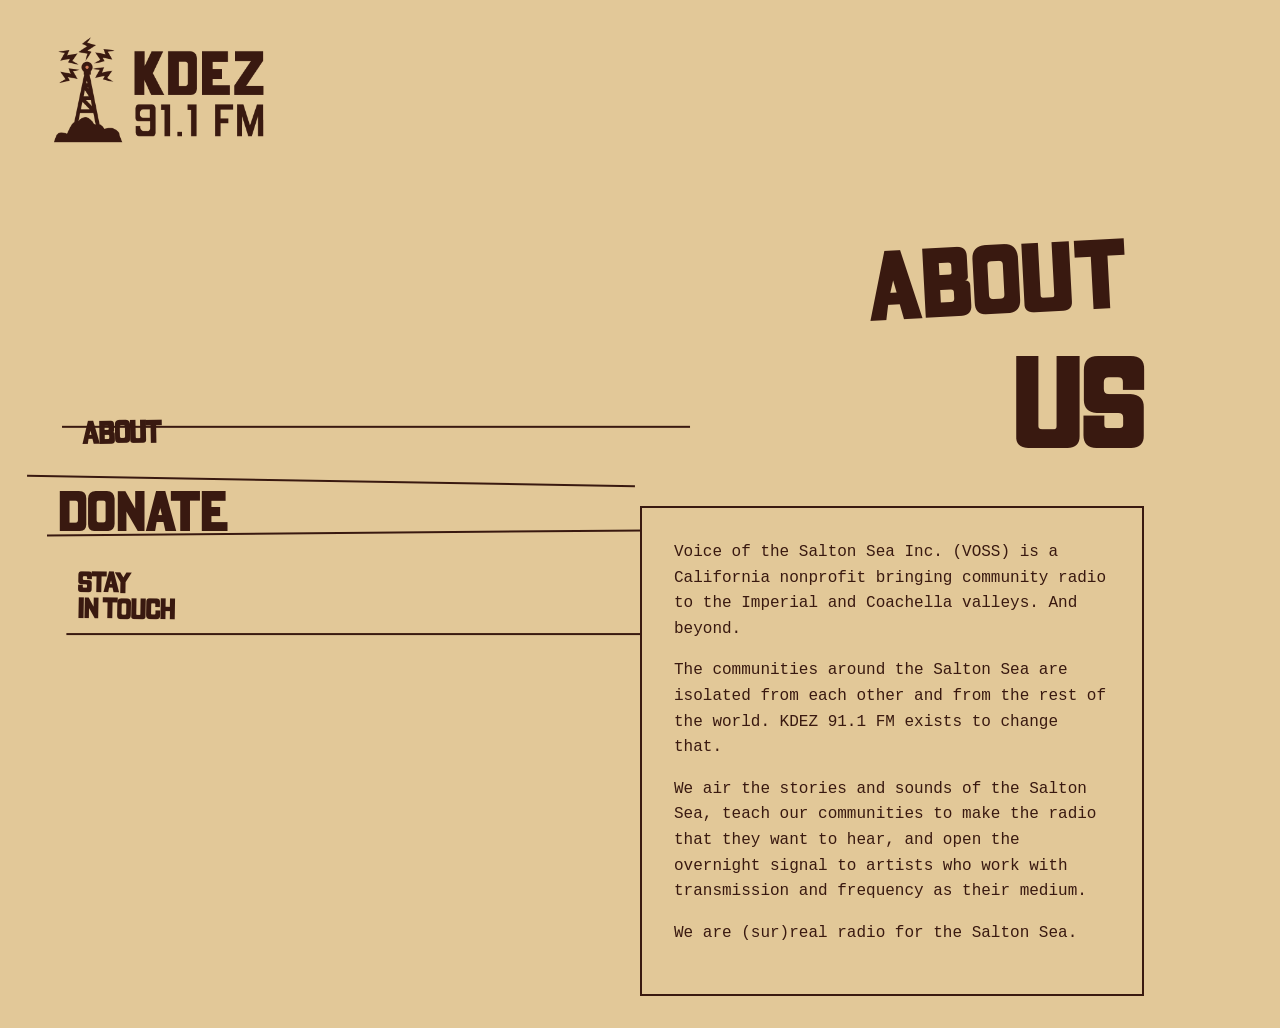
==== about.html @ b92d2cd9 "Initial commit: kdez911.fm site Co-Authored-By: Claude Opus 4.8 <noreply@anthropic.com>" ====
<!DOCTYPE html>
<html lang="en">
<head>
    <meta charset="UTF-8">
    <meta name="viewport" content="width=device-width, initial-scale=1.0">
    <title>KDEZ - About</title>
    <link rel="stylesheet" href="styles.css">
</head>
<body>
    <a href="index.html" style="position: absolute; top: 2rem; left: 2rem; z-index: 100;">
        <img src="KDEZ_Logo.webp" alt="KDEZ Logo" style="max-width: 250px; height: auto;">
    </a>
    <div class="container">
        <nav class="chaotic-menu">
            <a href="about.html" class="menu-item size-l has-line offset-1">About</a>
            <a href="donate.html" class="menu-item size-xl has-lines-tb offset-2">Donate</a>
            <a href="stay-in-touch.html" class="menu-item size-m has-line-bottom offset-3">Stay<br>in Touch</a>
        </nav>
        
        <main class="content-area">
            <div class="hero-text">
                <span class="yellow-scratch">ABOUT</span>
                <span class="black-scratch">US</span>
            </div>
            
            <div class="text-content">
                <p>Voice of the Salton Sea Inc. (VOSS) is a California nonprofit bringing community radio to the Imperial and Coachella valleys. And beyond.</p>
                <p>The communities around the Salton Sea are isolated from each other and from the rest of the world. KDEZ 91.1 FM exists to change that.</p>
                <p>We air the stories and sounds of the Salton Sea, teach our communities to make the radio that they want to hear, and open the overnight signal to artists who work with transmission and frequency as their medium.</p>
                <p>We are (sur)real radio for the Salton Sea.</p>
            </div>
            
            <div class="distressed-line side-stripe"></div>
        </main>
    </div>
</body>
</html>
---- styles.css ----
@font-face {
    font-family: 'LobbyCard';
    src: url('LobbyCardJNL.otf') format('opentype');
    font-weight: normal;
    font-style: normal;
}

@import url('https://fonts.googleapis.com/css2?family=Courier+Prime:ital,wght@0,400;0,700;1,400;1,700&display=swap');

:root {
    --bg-color: #e2c898;
    --text-color: #391910;
    --accent-color: #391910;
}

* {
    box-sizing: border-box;
    margin: 0;
    padding: 0;
}

body {
    background-color: var(--bg-color);
    color: var(--text-color);
    font-family: 'LobbyCard', monospace;
    overflow-x: hidden;
    min-height: 100vh;
    display: flex;
    justify-content: center;
}

body.landing-page {
    background-image: linear-gradient(rgba(226, 200, 152, 0.3), rgba(226, 200, 152, 0.3)), url('SCOTT_LONDON_0733-1-2.jpg');
    background-size: cover;
    background-position: center;
    background-attachment: fixed;
    background-color: var(--bg-color);
}

body.donate-page {
    background-image: linear-gradient(rgba(226, 200, 152, 0.3), rgba(226, 200, 152, 0.3)), url('VOSS_AMBIENCE-1.jpg');
    background-size: contain;
    background-repeat: no-repeat;
    background-position: center;
    background-attachment: fixed;
    background-color: var(--bg-color);
}

body.stay-in-touch-page {
    background-image: linear-gradient(rgba(226, 200, 152, 0.3), rgba(226, 200, 152, 0.3)), url('SLABS_KDEZ-4.jpg');
    background-size: cover;
    background-position: center;
    background-attachment: fixed;
    background-color: var(--bg-color);
}

.container {
    display: flex;
    width: 100%;
    max-width: 1200px;
    padding: 2rem;
    position: relative;
    min-height: 100vh;
    align-items: center;
}

/* --- Chaotic Menu --- */
.chaotic-menu {
    display: flex;
    flex-direction: column;
    justify-content: center;
    width: 50%;
    gap: 1.5rem;
    padding: 2.5rem 0;
}

.menu-item {
    text-decoration: none;
    color: var(--text-color);
    display: inline-block;
    position: relative;
    line-height: 0.8;
    letter-spacing: -2px;
    transition: transform 0.2s ease, text-shadow 0.2s ease;
}

.menu-item:hover {
    transform: scale(1.05) rotate(-2deg);
}

.size-l {
    font-size: 2rem;
}

.size-xl {
    font-size: 3.5rem;
}

.size-m {
    font-size: 1.8rem;
    line-height: 0.9;
}

.offset-1 {
    transform: translateX(10px) rotate(-1deg);
}

.offset-2 {
    transform: translateX(-15px) translateY(-10px);
    margin-top: 2rem;
}

.offset-3 {
    transform: translateX(5px) translateY(10px) rotate(1deg);
}

/* Lines going through text randomly */
.has-line::before {
    content: '';
    position: absolute;
    top: 50%;
    left: -20px;
    right: -40px;
    height: 2px;
    background-color: var(--text-color);
    opacity: 1;
    transform: rotate(1deg);
    z-index: -1;
    filter: url(#rough-edge); /* For later refinement if needed */
}

.has-line-bottom::after {
    content: '';
    position: absolute;
    bottom: -10px;
    left: -10px;
    right: -20px;
    height: 2px;
    background-color: var(--text-color);
    opacity: 1;
    transform: rotate(-1deg);
}

.has-lines-tb::before {
    content: '';
    position: absolute;
    top: -5px;
    left: -30px;
    right: -10px;
    height: 2px;
    background-color: var(--text-color);
    opacity: 1;
    transform: rotate(1deg);
}

.has-lines-tb::after {
    content: '';
    position: absolute;
    bottom: -5px;
    left: -10px;
    right: -20px;
    height: 2px;
    background-color: var(--text-color);
    opacity: 1;
    transform: rotate(-0.5deg);
}

/* --- Content Area --- */
.content-area {
    display: flex;
    flex-direction: column;
    justify-content: center;
    align-items: flex-end;
    width: 50%;
    position: relative;
    padding-right: 4rem;
}

.hero-text {
    display: flex;
    flex-direction: column;
    align-items: flex-end;
    margin-top: 10rem;
    position: relative;
}

.text-content {
    font-family: 'Courier Prime', monospace;
    font-size: 1rem;
    max-width: 600px;
    margin-top: 2rem;
    line-height: 1.6;
    background: rgba(226, 200, 152, 1);
    padding: 2rem;
    border: 2px solid var(--text-color);
}

.text-content p {
    margin-bottom: 1rem;
}

.text-content ul {
    margin-left: 2rem;
    margin-bottom: 1rem;
}

.yellow-scratch {
    color: var(--accent-color);
    font-size: 6rem;
    letter-spacing: -3px;
    transform: translateY(20px) translateX(-20px) rotate(-3deg);
    z-index: 2;
}

.black-scratch {
    color: var(--text-color);
    font-size: 8rem;
    letter-spacing: -5px;
    z-index: 1;
}



.content-wrapper {
    display: flex;
    width: 100%;
    align-items: stretch;
}

.player-content {
    margin-top: 0;
    height: 100%;
    display: flex;
    flex-direction: column;
}

/* Media Query for Mobile */
@media (max-width: 768px) {
    .container {
        flex-direction: column;
        padding-top: 6rem;
    }
    .content-wrapper {
        flex-direction: column;
        gap: 2rem;
    }
    .chaotic-menu {
        width: 100%;
        align-items: center;
        gap: 1rem;
    }
    .content-area {
        width: 100%;
        align-items: center;
        margin-top: 2rem;
        padding-right: 0;
    }
    .hero-text {
        align-items: center;
        margin-top: 2rem;
    }
    .text-content {
        padding: 1.5rem;
        font-size: 1rem;
        margin-top: 1rem;
    }
    .yellow-scratch {
        font-size: 4rem;
        transform: translateY(10px) translateX(-10px) rotate(-3deg);
    }
    .black-scratch {
        font-size: 5rem;
    }
    
    /* Make menu smaller on mobile */
    .size-l { font-size: 1.6rem; }
    .size-xl { font-size: 2.8rem; }
    .size-m { font-size: 1.4rem; }
    
    .offset-2 { margin-top: 1rem; }

    /* Shrink the absolute logo on mobile */
    a[href="index.html"] {
        top: 1rem !important;
        left: 1rem !important;
    }
    a[href="index.html"] img {
        max-width: 140px !important;
    }
    
    /* Donate Page Buttons */
    .form-style-btn {
        font-size: 2rem !important; /* Scale down slightly on mobile */
    }
}
/* --- Global Utilities --- */
.form-style-btn:hover {
    transform: scale(1.05) !important;
}

/* --- MailerLite Custom Styling --- */
.ml-embedded, .ml-embedded form, .ml-embedded div, .ml-embedded *,
[id^="mlb2-"], [id^="mlb2-"] *, .ml-form-embedContainer, .ml-form-align-center, .ml-form-embedWrapper {
    background-color: transparent !important;
    color: var(--text-color) !important;
    font-family: 'Courier Prime', monospace !important;
}

.ml-embedded h1, .ml-embedded h2, .ml-embedded h3, .ml-embedded h4, .ml-embedded p, [id^="mlb2-"] h1, [id^="mlb2-"] h2, [id^="mlb2-"] h3, [id^="mlb2-"] h4, [id^="mlb2-"] p {
    display: none !important;
}

.ml-embedded .ml-form-embedWrapper {
    padding: 0 !important;
}

.ml-embedded form {
    display: flex !important;
    flex-direction: column !important;
    gap: 1rem !important;
    max-width: 100% !important;
}

.ml-embedded input[type="email"], 
.ml-embedded input[type="text"] {
    padding: 1rem !important;
    font-family: 'Courier Prime', monospace !important;
    border: 2px solid var(--text-color) !important;
    background: var(--bg-color) !important;
    font-size: 1.25rem !important;
    color: var(--text-color) !important;
    box-shadow: none !important;
    border-radius: 0 !important;
    width: 100% !important;
    box-sizing: border-box !important;
}

.ml-embedded button {
    padding: 1rem !important;
    font-family: 'LobbyCard', monospace !important;
    font-size: 2.5rem !important;
    border: 2px solid var(--text-color) !important;
    background: var(--text-color) !important;
    color: var(--bg-color) !important;
    cursor: pointer !important;
    transition: transform 0.2s ease !important;
    border-radius: 0 !important;
    margin-top: 1rem !important;
    width: 100% !important;
}

.ml-embedded button:hover {
    transform: scale(1.05) !important;
}
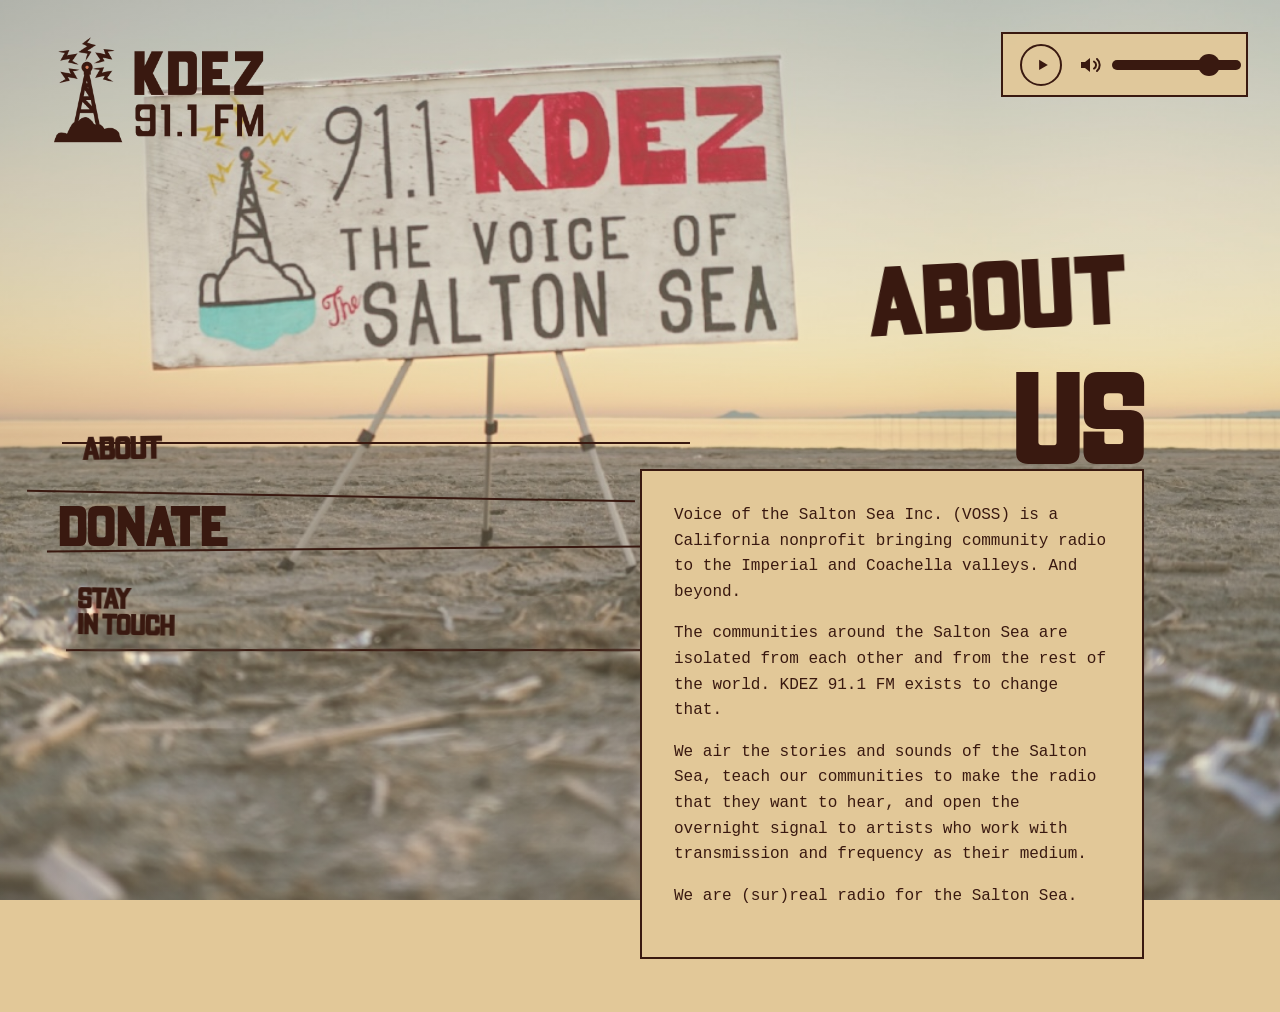
==== commit 42ac31c3: "Persistent player, soft-nav, and continuous background animations - Custom radio player (play/pause " ====
--- a/about.html
+++ b/about.html
@@ -5,9 +5,10 @@
     <meta name="viewport" content="width=device-width, initial-scale=1.0">
     <title>KDEZ - About</title>
     <link rel="stylesheet" href="styles.css">
+    <script src="app.js" defer></script>
 </head>
-<body>
-    <a href="index.html" style="position: absolute; top: 2rem; left: 2rem; z-index: 100;">
+<body class="about-page">
+    <a href="index.html" style="position: fixed; top: 2rem; left: 2rem; z-index: 100;">
         <img src="KDEZ_Logo.webp" alt="KDEZ Logo" style="max-width: 250px; height: auto;">
     </a>
     <div class="container">
@@ -22,6 +23,7 @@
                 <span class="yellow-scratch">ABOUT</span>
                 <span class="black-scratch">US</span>
             </div>
+
             
             <div class="text-content">
                 <p>Voice of the Salton Sea Inc. (VOSS) is a California nonprofit bringing community radio to the Imperial and Coachella valleys. And beyond.</p>
--- a/styles.css
+++ b/styles.css
@@ -11,6 +11,7 @@
     --bg-color: #e2c898;
     --text-color: #391910;
     --accent-color: #391910;
+    --tod-overlay: rgba(226, 200, 152, 0.3); /* time-of-day tint, set by JS (Pacific time) */
 }
 
 * {
@@ -30,17 +31,24 @@
 }
 
 body.landing-page {
-    background-image: linear-gradient(rgba(226, 200, 152, 0.3), rgba(226, 200, 152, 0.3)), url('SCOTT_LONDON_0733-1-2.jpg');
+    background-image: linear-gradient(var(--tod-overlay), var(--tod-overlay)), url('SCOTT_LONDON_0733-1-2.jpg');
     background-size: cover;
     background-position: center;
     background-attachment: fixed;
     background-color: var(--bg-color);
 }
 
+body.about-page {
+    background-image: linear-gradient(rgba(226, 200, 152, 0.3), rgba(226, 200, 152, 0.3)), url('bg-about-4.jpg');
+    background-size: cover;
+    background-position: center;
+    background-attachment: fixed;
+    background-color: var(--bg-color);
+}
+
 body.donate-page {
     background-image: linear-gradient(rgba(226, 200, 152, 0.3), rgba(226, 200, 152, 0.3)), url('VOSS_AMBIENCE-1.jpg');
-    background-size: contain;
-    background-repeat: no-repeat;
+    background-size: cover;
     background-position: center;
     background-attachment: fixed;
     background-color: var(--bg-color);
@@ -60,8 +68,68 @@
     max-width: 1200px;
     padding: 2rem;
     position: relative;
+    top: 3rem; /* shift all page content down a bit (every page) */
     min-height: 100vh;
     align-items: center;
+    z-index: 1; /* sit above the glitch layer */
+}
+
+/* --- Rainbow glitch layer (landing page) ---
+   Sits above the fixed background image but below all content. */
+.glitch-layer {
+    position: fixed;
+    inset: 0;
+    z-index: -1;
+    overflow: hidden;
+    pointer-events: none; /* never block clicks on content */
+}
+
+.glitch-gif {
+    position: absolute;
+    opacity: 1;
+    /* lightweight rainbow "pixel glitch" — a solid square cycling colors instead of
+       an animated GIF, so hundreds of instances stay cheap. Per-instance duration
+       and (negative) delay are set in JS to desync them. */
+    animation: rainbow-glitch 0.8s steps(1, end) infinite;
+}
+
+@keyframes rainbow-glitch {
+    0%   { background: #ff45e6; }
+    14%  { background: #6c00fb; }
+    28%  { background: #df0d41; }
+    43%  { background: #fa4a16; }
+    57%  { background: #f8cc00; }
+    71%  { background: #1ca06e; }
+    86%  { background: #191eec; }
+    100% { background: #ff45e6; }
+}
+
+/* --- Fish jump layer (landing page) ---
+   Same band as the glitch layer: above the background, below content. */
+.fish-layer {
+    position: fixed;
+    inset: 0;
+    z-index: -1;
+    overflow: hidden;
+    pointer-events: none;
+}
+
+/* The animations run persistently on every page (so they never restart on
+   navigation). On mobile they're visible site-wide; on desktop they only show on
+   the landing page (they keep running underneath, just hidden elsewhere). */
+@media (min-width: 769px) {
+    body:not(.landing-page) .glitch-layer,
+    body:not(.landing-page) .fish-layer {
+        display: none;
+    }
+}
+
+.fish-jumper {
+    position: absolute;
+    top: 0;
+    left: 0;
+    transform-origin: center center;
+    will-change: transform, -webkit-mask-image, mask-image;
 }
 
 /* --- Chaotic Menu --- */
@@ -72,6 +140,20 @@
     width: 50%;
     gap: 1.5rem;
     padding: 2.5rem 0;
+}
+
+/* Inner pages place the nav directly in .container (homepage wraps it in
+   .content-wrapper, so this doesn't match there). Pin it to the viewport's
+   vertical center so it stays put even when page content is taller than the
+   viewport (e.g. the About page) instead of drifting down with the content.
+   Desktop only — the mobile layout stacks the nav. */
+@media (min-width: 769px) {
+    .container > .chaotic-menu {
+        align-self: flex-start;
+        height: 100vh;
+        position: sticky; /* stay pinned while the page scrolls */
+        top: 0;
+    }
 }
 
 .menu-item {
@@ -174,6 +256,34 @@
     width: 50%;
     position: relative;
     padding-right: 4rem;
+    margin-top: 5rem;
+}
+
+/* Every page (all now share the same structure — nav + content-area directly in
+   .container): lift the heading to the top and drop the box to ~viewport center
+   (50vh minus half the box height), so the heading-to-box gap matches across all
+   pages including the homepage player. The heading is absolutely positioned so it
+   never pushes the box, and kept to one line so blocks are equal height.
+   Desktop only — mobile keeps its centered, stacked layout. */
+@media (min-width: 769px) {
+    .container > .content-area:has(.hero-text) {
+        align-self: stretch;
+        justify-content: flex-start;
+        position: relative;
+    }
+    .container > .content-area:has(.hero-text) .hero-text {
+        position: absolute;
+        top: 3rem;
+        right: 4rem;
+        margin-top: 0;
+    }
+    .container > .content-area:has(.hero-text) .text-content {
+        margin-top: calc(50vh - 141px); /* begin at the homepage player box's top */
+    }
+    .yellow-scratch,
+    .black-scratch {
+        white-space: nowrap; /* one line so the heading blocks are equal height */
+    }
 }
 
 .hero-text {
@@ -229,16 +339,202 @@
 
 .player-content {
     margin-top: 0;
-    height: 100%;
+    height: auto;
+    min-height: 286px; /* match the Stay-in-Touch box height */
+    width: 100%; /* fill the column like the old iframe did, so the box keeps its width */
     display: flex;
     flex-direction: column;
+}
+
+/* --- Custom radio player (big play button + volume) --- */
+.radio-player {
+    flex: 1;
+    min-height: 150px; /* keep the same box height as the old iframe */
+    display: flex;
+    flex-direction: column;
+    align-items: center;
+    justify-content: center;
+    gap: 1.5rem;
+}
+
+.radio-play {
+    width: 96px;
+    height: 96px;
+    flex: 0 0 auto; /* never shrink in a flex row, so it stays a perfect circle */
+    border-radius: 50%;
+    border: 3px solid var(--text-color);
+    background: transparent;
+    cursor: pointer;
+    padding: 0;
+    display: flex;
+    align-items: center;
+    justify-content: center;
+    transform: translateY(-28px); /* nudge up */
+    transition: transform 0.2s ease, background 0.2s ease;
+}
+
+.radio-play:hover {
+    transform: translateY(-28px) scale(1.06);
+    background: rgba(57, 25, 16, 0.08);
+}
+
+.radio-icon {
+    width: 52%;
+    height: 52%;
+    display: block;
+}
+
+.radio-icon polygon,
+.radio-icon rect {
+    fill: var(--text-color);
+}
+
+.icon-pause { display: none; }
+.radio-play.is-playing .icon-play { display: none; }
+.radio-play.is-playing .icon-pause { display: block; }
+
+.radio-play.is-loading {
+    animation: radio-pulse 1s ease-in-out infinite;
+}
+
+@keyframes radio-pulse {
+    0%, 100% { opacity: 1; }
+    50% { opacity: 0.45; }
+}
+
+.radio-volume-row {
+    display: flex;
+    align-items: center;
+    gap: 0.6rem;
+    width: 80%;
+    max-width: 320px;
+}
+
+.radio-volume-icon {
+    width: 24px;
+    height: 24px;
+    flex: 0 0 auto;
+    color: var(--text-color);
+}
+.radio-volume-icon .spk { fill: currentColor; }
+.radio-volume-icon .vw {
+    fill: none;
+    stroke: currentColor;
+    stroke-width: 2;
+    stroke-linecap: round;
+}
+
+/* Homepage player: center the slider under the play button. The icon is taken
+   out of the flow (hangs to the left) so it doesn't shift the slider's centering. */
+.radio-player .radio-volume-row {
+    position: relative;
+}
+.radio-player .radio-volume-icon {
+    position: absolute;
+    right: 100%;
+    margin-right: 0.5rem;
+    top: 50%;
+    transform: translateY(-50%);
+}
+
+.radio-volume {
+    -webkit-appearance: none;
+    appearance: none;
+    flex: 1;
+    height: 10px;
+    background: var(--text-color);
+    border-radius: 5px;
+    outline: none;
+    cursor: pointer;
+}
+
+.radio-volume::-webkit-slider-thumb {
+    -webkit-appearance: none;
+    appearance: none;
+    width: 22px;
+    height: 22px;
+    border-radius: 50%;
+    background: var(--text-color);
+    border: 2px solid transparent;
+    cursor: pointer;
+}
+
+.radio-volume::-moz-range-thumb {
+    width: 22px;
+    height: 22px;
+    border-radius: 50%;
+    background: var(--text-color);
+    border: 2px solid transparent;
+    cursor: pointer;
+}
+
+/* --- Persistent mini player (shown on every page except the landing hero) --- */
+#miniPlayer {
+    position: fixed;
+    top: 2rem;
+    right: 2rem;
+    z-index: 200;
+    display: flex;
+    align-items: center;
+    gap: 1rem;
+    padding: 0.6rem 1.1rem;
+    background: rgba(226, 200, 152, 0.92);
+    border: 2px solid var(--text-color);
+}
+
+#miniPlayer.is-hidden {
+    display: none;
+}
+
+.radio-play--mini {
+    width: 42px;
+    height: 42px;
+    border-width: 2px;
+    transform: none; /* override the big player's upward nudge */
+}
+
+.radio-play--mini:hover {
+    transform: scale(1.06);
+}
+
+#miniPlayer .radio-volume-row {
+    width: 150px;
+}
+
+@media (max-width: 768px) {
+    /* frameless, like the homepage player; span from past the logo to the edge so
+       the slider fills the width between the volume icon and the viewport edge */
+    #miniPlayer {
+        top: 1rem;
+        left: 10.5rem; /* clear the logo on the left */
+        right: 2.5rem; /* pull in so the slider isn't cramped against the edge */
+        height: 70px;  /* = the 140px logo's height; contents center vertically with the logo */
+        padding: 0;
+        gap: 0.5rem;
+        background: transparent;
+        border: 0;
+    }
+    #miniPlayer .radio-volume-row {
+        flex: 1;
+        width: auto;
+        max-width: none;
+    }
 }
 
 /* Media Query for Mobile */
 @media (max-width: 768px) {
     .container {
         flex-direction: column;
-        padding-top: 6rem;
+        padding-top: 3rem;
+    }
+    /* Mobile: the homepage background (Salton Sea aerial + time-of-day overlay) is
+       used across the whole site, shifted left to show more of the water edge. */
+    body.landing-page,
+    body.about-page,
+    body.donate-page,
+    body.stay-in-touch-page {
+        background-image: linear-gradient(var(--tod-overlay), var(--tod-overlay)), url('SCOTT_LONDON_0733-1-2.jpg');
+        background-position: 20% center;
     }
     .content-wrapper {
         flex-direction: column;
@@ -248,16 +544,33 @@
         width: 100%;
         align-items: center;
         gap: 1rem;
+        order: 2; /* nav sits below the content, full width */
     }
     .content-area {
         width: 100%;
         align-items: center;
-        margin-top: 2rem;
+        margin-top: 0;
         padding-right: 0;
+        order: 1;
+    }
+
+    /* Player on mobile: filled button with a golden play icon, and a frameless,
+       background-less box. */
+    .player-content {
+        background: transparent;
+        border: 0;
+        margin-top: 0;
+    }
+    .radio-play {
+        background: var(--text-color);
+    }
+    .radio-icon polygon,
+    .radio-icon rect {
+        fill: var(--bg-color);
     }
     .hero-text {
         align-items: center;
-        margin-top: 2rem;
+        margin-top: 0;
     }
     .text-content {
         padding: 1.5rem;
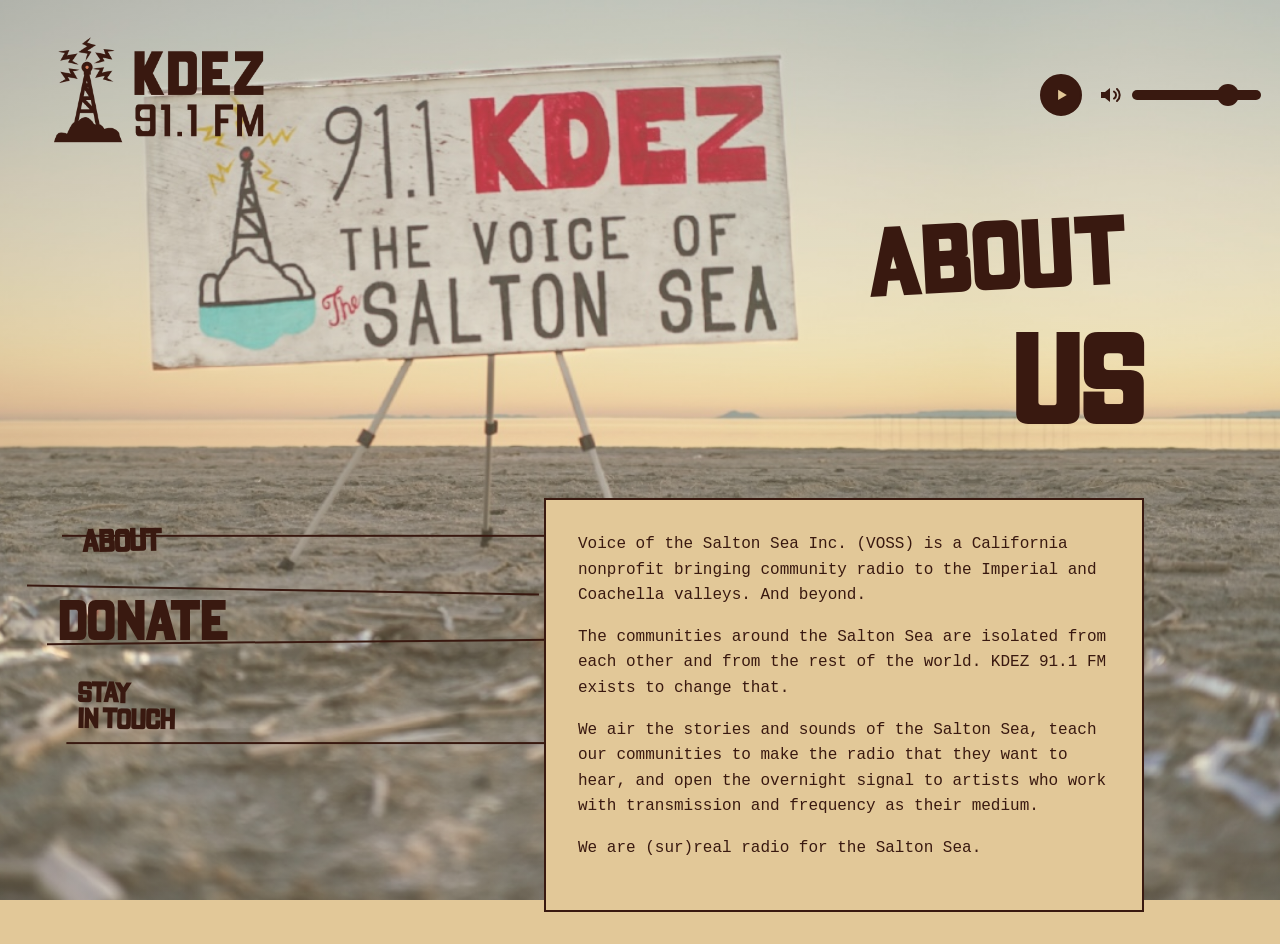
==== commit 69240533: "Desktop layout consistency + mobile player refinements - Desktop: 2-column grid — hero top-right, na" ====
--- a/about.html
+++ b/about.html
@@ -12,17 +12,17 @@
         <img src="KDEZ_Logo.webp" alt="KDEZ Logo" style="max-width: 250px; height: auto;">
     </a>
     <div class="container">
+        <div class="hero-text">
+            <span class="yellow-scratch">ABOUT</span>
+            <span class="black-scratch">US</span>
+        </div>
         <nav class="chaotic-menu">
             <a href="about.html" class="menu-item size-l has-line offset-1">About</a>
             <a href="donate.html" class="menu-item size-xl has-lines-tb offset-2">Donate</a>
             <a href="stay-in-touch.html" class="menu-item size-m has-line-bottom offset-3">Stay<br>in Touch</a>
         </nav>
-        
+
         <main class="content-area">
-            <div class="hero-text">
-                <span class="yellow-scratch">ABOUT</span>
-                <span class="black-scratch">US</span>
-            </div>
 
             
             <div class="text-content">
--- a/styles.css
+++ b/styles.css
@@ -140,20 +140,6 @@
     width: 50%;
     gap: 1.5rem;
     padding: 2.5rem 0;
-}
-
-/* Inner pages place the nav directly in .container (homepage wraps it in
-   .content-wrapper, so this doesn't match there). Pin it to the viewport's
-   vertical center so it stays put even when page content is taller than the
-   viewport (e.g. the About page) instead of drifting down with the content.
-   Desktop only — the mobile layout stacks the nav. */
-@media (min-width: 769px) {
-    .container > .chaotic-menu {
-        align-self: flex-start;
-        height: 100vh;
-        position: sticky; /* stay pinned while the page scrolls */
-        top: 0;
-    }
 }
 
 .menu-item {
@@ -259,30 +245,52 @@
     margin-top: 5rem;
 }
 
-/* Every page (all now share the same structure — nav + content-area directly in
-   .container): lift the heading to the top and drop the box to ~viewport center
-   (50vh minus half the box height), so the heading-to-box gap matches across all
-   pages including the homepage player. The heading is absolutely positioned so it
-   never pushes the box, and kept to one line so blocks are equal height.
-   Desktop only — mobile keeps its centered, stacked layout. */
+/* Desktop layout — 2-column grid for consistency across every page:
+   - hero text: top of the RIGHT column (row 1)
+   - main nav:  LEFT column, 2rem below the hero (row 2)
+   - content box: RIGHT column, its top 1rem above the nav's top (row 2)
+   Row 1 auto-sizes to the hero, so the nav and box land at the same positions
+   relative to the hero on every page. */
 @media (min-width: 769px) {
-    .container > .content-area:has(.hero-text) {
-        align-self: stretch;
-        justify-content: flex-start;
-        position: relative;
-    }
-    .container > .content-area:has(.hero-text) .hero-text {
-        position: absolute;
-        top: 3rem;
-        right: 4rem;
-        margin-top: 0;
-    }
-    .container > .content-area:has(.hero-text) .text-content {
-        margin-top: calc(50vh - 141px); /* begin at the homepage player box's top */
+    .container {
+        display: grid;
+        grid-template-columns: 1fr calc(600px + 4rem); /* right column fits a fixed 600px box (+ its 4rem padding) */
+        align-content: start;
+        top: 0; /* override the base shift */
+        padding-top: 10.5rem; /* begin below the logo (top 2rem + ~125px tall) */
+    }
+    .container > .hero-text {
+        grid-column: 2;
+        grid-row: 1;
+        align-items: flex-end;
+        margin: 0;
+        padding-right: 4rem; /* align the heading's right edge with the box */
+    }
+    .container > .chaotic-menu {
+        grid-column: 1;
+        grid-row: 2;
+        margin-top: 2rem;   /* nav sits 2rem below the hero */
+        width: auto;
+        height: auto;
+        align-self: start;
+    }
+    .container > .content-area {
+        grid-column: 2;
+        grid-row: 2;
+        margin-top: 1rem;   /* box top 1rem above the nav's top */
+        width: auto;
+        align-self: start;
+    }
+    .content-area .player-content {
+        margin-top: 2rem;   /* match the text boxes on the other pages (beats base .player-content) */
+    }
+    .content-area .text-content {
+        width: 600px;       /* fixed 600px; never scales below it on desktop */
+        max-width: 600px;
     }
     .yellow-scratch,
     .black-scratch {
-        white-space: nowrap; /* one line so the heading blocks are equal height */
+        white-space: nowrap; /* one line so the hero blocks are equal height */
     }
 }
 
@@ -363,7 +371,7 @@
     flex: 0 0 auto; /* never shrink in a flex row, so it stays a perfect circle */
     border-radius: 50%;
     border: 3px solid var(--text-color);
-    background: transparent;
+    background: var(--text-color); /* filled */
     cursor: pointer;
     padding: 0;
     display: flex;
@@ -386,7 +394,7 @@
 
 .radio-icon polygon,
 .radio-icon rect {
-    fill: var(--text-color);
+    fill: var(--bg-color); /* golden icon on the filled button */
 }
 
 .icon-pause { display: none; }
@@ -477,9 +485,10 @@
     display: flex;
     align-items: center;
     gap: 1rem;
-    padding: 0.6rem 1.1rem;
-    background: rgba(226, 200, 152, 0.92);
-    border: 2px solid var(--text-color);
+    height: 125px; /* = the 250px desktop logo's height, so it centers vertically with the logo */
+    padding: 0;
+    background: transparent;
+    border: 0;
 }
 
 #miniPlayer.is-hidden {
@@ -554,19 +563,12 @@
         order: 1;
     }
 
-    /* Player on mobile: filled button with a golden play icon, and a frameless,
-       background-less box. */
+    /* Player box is frameless on mobile (the filled button + golden icon are the
+       default everywhere now). */
     .player-content {
         background: transparent;
         border: 0;
         margin-top: 0;
-    }
-    .radio-play {
-        background: var(--text-color);
-    }
-    .radio-icon polygon,
-    .radio-icon rect {
-        fill: var(--bg-color);
     }
     .hero-text {
         align-items: center;
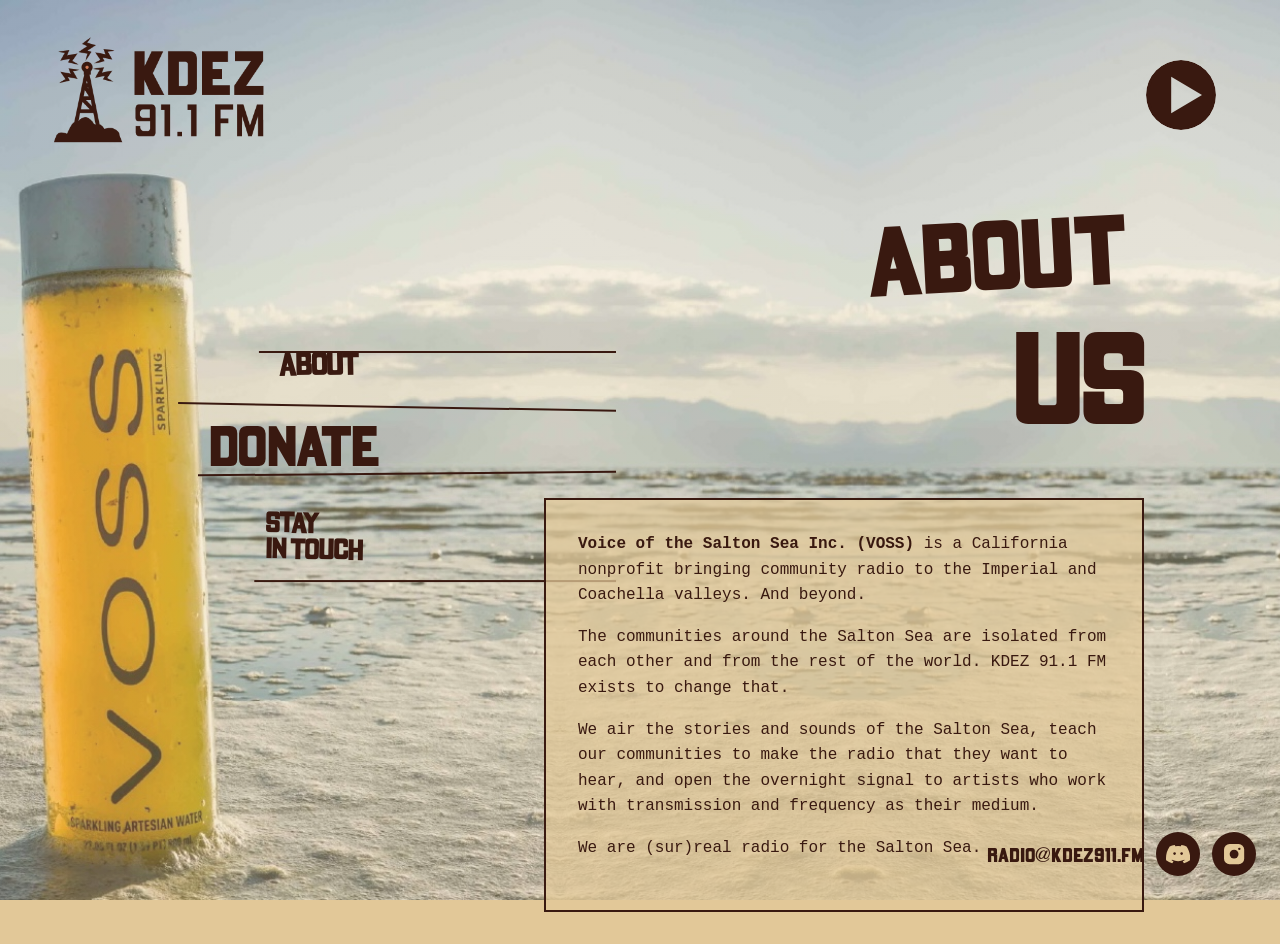
==== commit 18509318: "Mobile layout, desktop nav polish, chum bucket redesign - Mobile: persistent bottom bar (chum + emai" ====
--- a/about.html
+++ b/about.html
@@ -26,7 +26,7 @@
 
             
             <div class="text-content">
-                <p>Voice of the Salton Sea Inc. (VOSS) is a California nonprofit bringing community radio to the Imperial and Coachella valleys. And beyond.</p>
+                <p><strong>Voice of the Salton Sea Inc. (VOSS)</strong> is a California nonprofit bringing community radio to the Imperial and Coachella valleys. And beyond.</p>
                 <p>The communities around the Salton Sea are isolated from each other and from the rest of the world. KDEZ 91.1 FM exists to change that.</p>
                 <p>We air the stories and sounds of the Salton Sea, teach our communities to make the radio that they want to hear, and open the overnight signal to artists who work with transmission and frequency as their medium.</p>
                 <p>We are (sur)real radio for the Salton Sea.</p>
--- a/styles.css
+++ b/styles.css
@@ -39,25 +39,25 @@
 }
 
 body.about-page {
-    background-image: linear-gradient(rgba(226, 200, 152, 0.3), rgba(226, 200, 152, 0.3)), url('bg-about-4.jpg');
+    background-image: linear-gradient(rgba(226, 200, 152, 0.3), rgba(226, 200, 152, 0.3)), url('VOSS_AMBIENCE-1.jpg');
     background-size: cover;
-    background-position: center;
+    background-position: left center;
     background-attachment: fixed;
     background-color: var(--bg-color);
 }
 
 body.donate-page {
-    background-image: linear-gradient(rgba(226, 200, 152, 0.3), rgba(226, 200, 152, 0.3)), url('VOSS_AMBIENCE-1.jpg');
+    background-image: linear-gradient(rgba(226, 200, 152, 0.3), rgba(226, 200, 152, 0.3)), url('KDEZ_Donate.jpg');
     background-size: cover;
-    background-position: center;
+    background-position: left bottom; /* keep the bottom-left on screen; crop top & right */
     background-attachment: fixed;
     background-color: var(--bg-color);
 }
 
 body.stay-in-touch-page {
-    background-image: linear-gradient(rgba(226, 200, 152, 0.3), rgba(226, 200, 152, 0.3)), url('SLABS_KDEZ-4.jpg');
+    background-image: linear-gradient(rgba(226, 200, 152, 0.3), rgba(226, 200, 152, 0.3)), url('SLABS_KDEZ.png');
     background-size: cover;
-    background-position: center;
+    background-position: center bottom;
     background-attachment: fixed;
     background-color: var(--bg-color);
 }
@@ -119,8 +119,85 @@
    the landing page (they keep running underneath, just hidden elsewhere). */
 @media (min-width: 769px) {
     body:not(.landing-page) .glitch-layer,
-    body:not(.landing-page) .fish-layer {
+    body:not(.landing-page) .fish-layer,
+    body:not(.landing-page) #chumBtn {
         display: none;
+    }
+}
+
+/* Chum button — releases a feeding frenzy in the water (bottom-left) */
+#chumBtn {
+    position: fixed;
+    bottom: 1.5rem;
+    left: 1.5rem;
+    z-index: 200;
+    padding: 0.5rem 1.4rem;
+    font-family: 'LobbyCard', monospace;
+    font-size: 1.5rem;
+    letter-spacing: 1px;
+    color: var(--bg-color);
+    background: var(--text-color);
+    border: 2px solid var(--text-color);
+    border-radius: 999px;
+    cursor: pointer;
+    transition: transform 0.2s ease;
+}
+#chumBtn:hover {
+    transform: scale(1.06);
+}
+#chumBtn .chum-bucket { display: none; } /* mobile shows the "CHUM" text label */
+
+/* Attention nudge: shake when ignored for a few seconds */
+@keyframes chum-shake {
+    0%, 100% { transform: rotate(0); }
+    15% { transform: rotate(-8deg); }
+    30% { transform: rotate(7deg); }
+    45% { transform: rotate(-5deg); }
+    60% { transform: rotate(4deg); }
+    75% { transform: rotate(-2deg); }
+}
+#chumBtn.chum-nudge { animation: chum-shake 0.6s ease; }
+
+/* Desktop: the chum button becomes a bucket icon, centered under the logo */
+@media (min-width: 769px) {
+    #chumBtn {
+        left: calc(100px + 1rem);
+        transform: translateX(-50%);
+        bottom: 1rem;
+        width: 200px;
+        height: 200px;
+        padding: 0;
+        background: transparent;
+        border: 0;
+        color: var(--text-color);
+        opacity: 0.92;
+    }
+    #chumBtn:hover { transform: translateX(-50%) scale(1.06); }
+    /* keep the bucket centered while it shakes */
+    @keyframes chum-shake-d {
+        0%, 100% { transform: translateX(-50%) rotate(0); }
+        15% { transform: translateX(-50%) rotate(-8deg); }
+        30% { transform: translateX(-50%) rotate(7deg); }
+        45% { transform: translateX(-50%) rotate(-5deg); }
+        60% { transform: translateX(-50%) rotate(4deg); }
+        75% { transform: translateX(-50%) rotate(-2deg); }
+    }
+    #chumBtn.chum-nudge { animation: chum-shake-d 0.6s ease; }
+    #chumBtn .chum-bucket { display: block; width: 100%; height: 100%; position: relative; z-index: 2; }
+    #chumBtn .chum-body { fill: var(--bg-color); }
+    #chumBtn .chum-label { /* "CHUM" written on the bucket body */
+        display: block;
+        position: absolute;
+        left: 0;
+        right: 0;
+        top: 55%;
+        transform: translateY(-50%);
+        text-align: center;
+        color: var(--text-color);
+        font-size: 2.1rem;
+        letter-spacing: 1px;
+        pointer-events: none;
+        z-index: 2;
     }
 }
 
@@ -154,6 +231,10 @@
 
 .menu-item:hover {
     transform: scale(1.05) rotate(-2deg);
+}
+
+.menu-item[aria-current="page"] {
+    color: var(--text-color);
 }
 
 .size-l {
@@ -194,7 +275,6 @@
     opacity: 1;
     transform: rotate(1deg);
     z-index: -1;
-    filter: url(#rough-edge); /* For later refinement if needed */
 }
 
 .has-line-bottom::after {
@@ -259,6 +339,16 @@
         top: 0; /* override the base shift */
         padding-top: 10.5rem; /* begin below the logo (top 2rem + ~125px tall) */
     }
+    body.landing-page .container {
+        align-content: center;
+        padding-top: 0;
+    }
+    body.landing-page .hero-text {
+        display: none;
+    }
+    body.landing-page .content-area {
+        margin-top: 0;
+    }
     .container > .hero-text {
         grid-column: 2;
         grid-row: 1;
@@ -267,12 +357,20 @@
         padding-right: 4rem; /* align the heading's right edge with the box */
     }
     .container > .chaotic-menu {
-        grid-column: 1;
-        grid-row: 2;
-        margin-top: 2rem;   /* nav sits 2rem below the hero */
+        position: fixed;
+        left: 0;
+        right: calc(600px + 4rem);
+        top: 0;
+        bottom: 0;
+        height: auto;
         width: auto;
-        height: auto;
-        align-self: start;
+        margin: 0;
+        display: flex;
+        flex-direction: column;
+        align-items: center;
+        justify-content: center;
+        z-index: 50;
+        overflow: hidden;
     }
     .container > .content-area {
         grid-column: 2;
@@ -280,6 +378,8 @@
         margin-top: 1rem;   /* box top 1rem above the nav's top */
         width: auto;
         align-self: start;
+        position: relative;
+        z-index: 60; /* above the fixed nav (z-index: 50) so text boxes cover the nav lines */
     }
     .content-area .player-content {
         margin-top: 2rem;   /* match the text boxes on the other pages (beats base .player-content) */
@@ -308,7 +408,7 @@
     max-width: 600px;
     margin-top: 2rem;
     line-height: 1.6;
-    background: rgba(226, 200, 152, 1);
+    background: rgba(226, 200, 152, 0.75);
     padding: 2rem;
     border: 2px solid var(--text-color);
 }
@@ -352,6 +452,9 @@
     width: 100%; /* fill the column like the old iframe did, so the box keeps its width */
     display: flex;
     flex-direction: column;
+    background: transparent;
+    border: none;
+    padding: 0;
 }
 
 /* --- Custom radio player (big play button + volume) --- */
@@ -366,40 +469,44 @@
 }
 
 .radio-play {
-    width: 96px;
-    height: 96px;
+    width: 280px;
+    height: 280px;
     flex: 0 0 auto; /* never shrink in a flex row, so it stays a perfect circle */
     border-radius: 50%;
-    border: 3px solid var(--text-color);
-    background: var(--text-color); /* filled */
+    border: none;
+    background: transparent;
+    color: var(--text-color);
     cursor: pointer;
     padding: 0;
     display: flex;
     align-items: center;
     justify-content: center;
-    transform: translateY(-28px); /* nudge up */
-    transition: transform 0.2s ease, background 0.2s ease;
+    transform: translateY(-28px);
+    transition: transform 0.2s ease;
 }
 
 .radio-play:hover {
     transform: translateY(-28px) scale(1.06);
-    background: rgba(57, 25, 16, 0.08);
+}
+
+body.landing-page .radio-play {
+    transform: none;
+    opacity: 0.92;
+}
+
+body.landing-page .radio-play:hover {
+    transform: scale(1.06);
 }
 
 .radio-icon {
-    width: 52%;
-    height: 52%;
+    width: 100%;
+    height: 100%;
     display: block;
 }
 
-.radio-icon polygon,
-.radio-icon rect {
-    fill: var(--bg-color); /* golden icon on the filled button */
-}
-
-.icon-pause { display: none; }
-.radio-play.is-playing .icon-play { display: none; }
-.radio-play.is-playing .icon-pause { display: block; }
+.icon-fill-pause { display: none; }
+.radio-play.is-playing .icon-fill-play { display: none; }
+.radio-play.is-playing .icon-fill-pause { display: block; }
 
 .radio-play.is-loading {
     animation: radio-pulse 1s ease-in-out infinite;
@@ -410,77 +517,12 @@
     50% { opacity: 0.45; }
 }
 
-.radio-volume-row {
-    display: flex;
-    align-items: center;
-    gap: 0.6rem;
-    width: 80%;
-    max-width: 320px;
-}
-
-.radio-volume-icon {
-    width: 24px;
-    height: 24px;
-    flex: 0 0 auto;
-    color: var(--text-color);
-}
-.radio-volume-icon .spk { fill: currentColor; }
-.radio-volume-icon .vw {
-    fill: none;
-    stroke: currentColor;
-    stroke-width: 2;
-    stroke-linecap: round;
-}
-
-/* Homepage player: center the slider under the play button. The icon is taken
-   out of the flow (hangs to the left) so it doesn't shift the slider's centering. */
-.radio-player .radio-volume-row {
-    position: relative;
-}
-.radio-player .radio-volume-icon {
-    position: absolute;
-    right: 100%;
-    margin-right: 0.5rem;
-    top: 50%;
-    transform: translateY(-50%);
-}
-
-.radio-volume {
-    -webkit-appearance: none;
-    appearance: none;
-    flex: 1;
-    height: 10px;
-    background: var(--text-color);
-    border-radius: 5px;
-    outline: none;
-    cursor: pointer;
-}
-
-.radio-volume::-webkit-slider-thumb {
-    -webkit-appearance: none;
-    appearance: none;
-    width: 22px;
-    height: 22px;
-    border-radius: 50%;
-    background: var(--text-color);
-    border: 2px solid transparent;
-    cursor: pointer;
-}
-
-.radio-volume::-moz-range-thumb {
-    width: 22px;
-    height: 22px;
-    border-radius: 50%;
-    background: var(--text-color);
-    border: 2px solid transparent;
-    cursor: pointer;
-}
 
 /* --- Persistent mini player (shown on every page except the landing hero) --- */
 #miniPlayer {
     position: fixed;
     top: 2rem;
-    right: 2rem;
+    right: 4rem;
     z-index: 200;
     display: flex;
     align-items: center;
@@ -496,9 +538,8 @@
 }
 
 .radio-play--mini {
-    width: 42px;
-    height: 42px;
-    border-width: 2px;
+    width: 70px;
+    height: 70px;
     transform: none; /* override the big player's upward nudge */
 }
 
@@ -508,30 +549,61 @@
 
 #miniPlayer .radio-volume-row {
     width: 150px;
+    gap: 3rem; /* slider's left margin (space between the volume icon and the slider) */
 }
 
 @media (max-width: 768px) {
-    /* frameless, like the homepage player; span from past the logo to the edge so
-       the slider fills the width between the volume icon and the viewport edge */
     #miniPlayer {
-        top: 1rem;
-        left: 10.5rem; /* clear the logo on the left */
-        right: 2.5rem; /* pull in so the slider isn't cramped against the edge */
-        height: 70px;  /* = the 140px logo's height; contents center vertically with the logo */
+        top: 1.5rem;
+        right: 1.5rem;
+        left: auto;
+        height: auto;
         padding: 0;
-        gap: 0.5rem;
+        gap: 0;
         background: transparent;
         border: 0;
     }
-    #miniPlayer .radio-volume-row {
-        flex: 1;
-        width: auto;
-        max-width: none;
+    .radio-play--mini {
+        width: 48px;
+        height: 48px;
     }
 }
 
 /* Media Query for Mobile */
 @media (max-width: 768px) {
+    /* Mirror the fixed body background at the top so scrolling content
+       fades out behind the logo rather than visually overlapping it. */
+    body::before {
+        content: '';
+        position: fixed;
+        top: 0;
+        left: 0;
+        right: 0;
+        height: 120px;
+        background-image: linear-gradient(var(--tod-overlay), var(--tod-overlay)), url('SCOTT_LONDON_0733-1-2.jpg');
+        background-attachment: fixed;
+        background-position: 20% center;
+        background-size: cover;
+        z-index: 95;
+        pointer-events: none;
+        -webkit-mask-image: linear-gradient(to bottom, black 70%, transparent 100%);
+        mask-image: linear-gradient(to bottom, black 70%, transparent 100%);
+    }
+
+    /* Subpages: body is a flex column so #bottomBar is pushed to the true page bottom */
+    body:not(.landing-page) {
+        display: flex;
+        flex-direction: column;
+        min-height: 100vh;
+    }
+    body:not(.landing-page) .container {
+        flex: 1;
+        padding-bottom: 4.5rem;
+    }
+    body:not(.landing-page) .chaotic-menu {
+        padding: 4.5rem 0;
+    }
+
     .container {
         flex-direction: column;
         padding-top: 3rem;
@@ -555,6 +627,12 @@
         gap: 1rem;
         order: 2; /* nav sits below the content, full width */
     }
+    .chaotic-menu .menu-item:first-child {
+        transform: translateX(-20px);
+    }
+    .chaotic-menu .menu-item:nth-child(2) {
+        margin-top: 2rem;
+    }
     .content-area {
         width: 100%;
         align-items: center;
@@ -573,6 +651,69 @@
     .hero-text {
         align-items: center;
         margin-top: 0;
+    }
+    body:not(.landing-page) .hero-text {
+        align-items: flex-end;
+        width: 100%;
+    }
+    #bottomBar {
+        position: static;
+        display: flex;
+        flex-direction: row;
+        align-items: center;
+        justify-content: space-between;
+        padding: 0.75rem 1.25rem 1.25rem;
+    }
+    body.landing-page #bottomBar {
+        position: fixed;
+        bottom: 0;
+        left: 0;
+        right: 0;
+        z-index: 200;
+    }
+    #chumBtn {
+        position: static;
+        margin: 0;
+        padding: 0.3rem 0.9rem;
+        font-size: 1rem;
+        height: auto;
+        width: auto;
+        align-self: center;
+        order: -1;
+    }
+    #socialBar {
+        position: static;
+        bottom: auto;
+        right: auto;
+        align-self: center;
+    }
+    body.landing-page {
+        overflow: hidden;
+        height: 100dvh;
+    }
+    body.landing-page .container {
+        height: 100dvh;
+        min-height: unset;
+        padding-top: 0;
+        top: 0;
+        justify-content: center;
+        align-items: center;
+        gap: 0.5rem;
+        overflow: hidden;
+    }
+    body.landing-page .hero-text {
+        display: none;
+    }
+    body.landing-page .chaotic-menu {
+        padding-top: 0;
+    }
+    body.landing-page .radio-play {
+        width: 200px;
+        height: 200px;
+    }
+    body.landing-page .content-area {
+        width: auto;
+        margin-left: -2rem;
     }
     .text-content {
         padding: 1.5rem;
@@ -636,16 +777,22 @@
     max-width: 100% !important;
 }
 
-.ml-embedded input[type="email"], 
+.ml-embedded input[type="email"],
 .ml-embedded input[type="text"] {
     padding: 1rem !important;
     font-family: 'Courier Prime', monospace !important;
     border: 2px solid var(--text-color) !important;
     background: var(--bg-color) !important;
     font-size: 1.25rem !important;
+    line-height: 1 !important;
     color: var(--text-color) !important;
     box-shadow: none !important;
     border-radius: 0 !important;
+    width: 100% !important;
+    box-sizing: border-box !important;
+}
+
+.ml-embedded .ml-form-embedSubmit {
     width: 100% !important;
     box-sizing: border-box !important;
 }
@@ -662,8 +809,118 @@
     border-radius: 0 !important;
     margin-top: 1rem !important;
     width: 100% !important;
+    box-sizing: border-box !important;
+    line-height: 1 !important;
 }
 
 .ml-embedded button:hover {
     transform: scale(1.05) !important;
 }
+
+/* --- Bottom bar: wraps chum + social icons. display:contents on desktop so
+      fixed-positioned children act as direct body children; fixed row on mobile. --- */
+/* Nav lines extend to the right until covered by the content area (z-index: 60 > nav z-index: 50) */
+@media (min-width: 769px) {
+    .has-line::before,
+    .has-lines-tb::before,
+    .has-lines-tb::after {
+        right: -100vw;
+    }
+    .has-line-bottom::after {
+        right: -100vw;
+    }
+}
+
+@media (min-width: 769px) {
+    #bottomBar {
+        display: contents;
+    }
+}
+
+/* --- Social icons --- */
+#socialBar {
+    display: flex;
+    flex-direction: row;
+    align-items: center;
+    gap: 0.75rem;
+}
+
+@media (min-width: 769px) {
+    #socialBar {
+        position: fixed;
+        bottom: 1.5rem;
+        right: 1.5rem;
+        z-index: 200;
+    }
+}
+
+.social-email {
+    font-family: 'LobbyCard', monospace;
+    font-size: 1.2rem;
+    color: var(--text-color);
+    text-decoration: none;
+    transition: opacity 0.2s ease;
+}
+
+.social-email:hover {
+    opacity: 0.7;
+}
+
+.social-icon {
+    width: 44px;
+    height: 44px;
+    border-radius: 50%;
+    background: var(--text-color);
+    display: flex;
+    align-items: center;
+    justify-content: center;
+    text-decoration: none;
+    transition: transform 0.2s ease;
+    flex-shrink: 0;
+}
+
+.social-icon:hover {
+    transform: scale(1.1);
+}
+
+.social-icon svg {
+    width: 55%;
+    height: 55%;
+    fill: var(--bg-color);
+}
+
+@media (max-width: 768px) {
+    .social-icon {
+        width: 38px;
+        height: 38px;
+    }
+}
+
+.volunteer-label {
+    display: block !important;
+    margin-top: 2rem;
+    margin-bottom: 0;
+}
+
+.volunteer-btn {
+    display: block !important;
+    width: 100% !important;
+    box-sizing: border-box !important;
+    text-decoration: none !important;
+    text-align: center !important;
+    padding: 1rem !important;
+    font-family: 'LobbyCard', monospace !important;
+    font-size: 2.5rem !important;
+    border: 2px solid var(--text-color) !important;
+    background: var(--text-color) !important;
+    color: var(--bg-color) !important;
+    cursor: pointer !important;
+    transition: transform 0.2s ease !important;
+    border-radius: 0 !important;
+    margin-top: 1rem !important;
+    line-height: 1 !important;
+}
+
+.volunteer-btn:hover {
+    transform: scale(1.05) !important;
+}
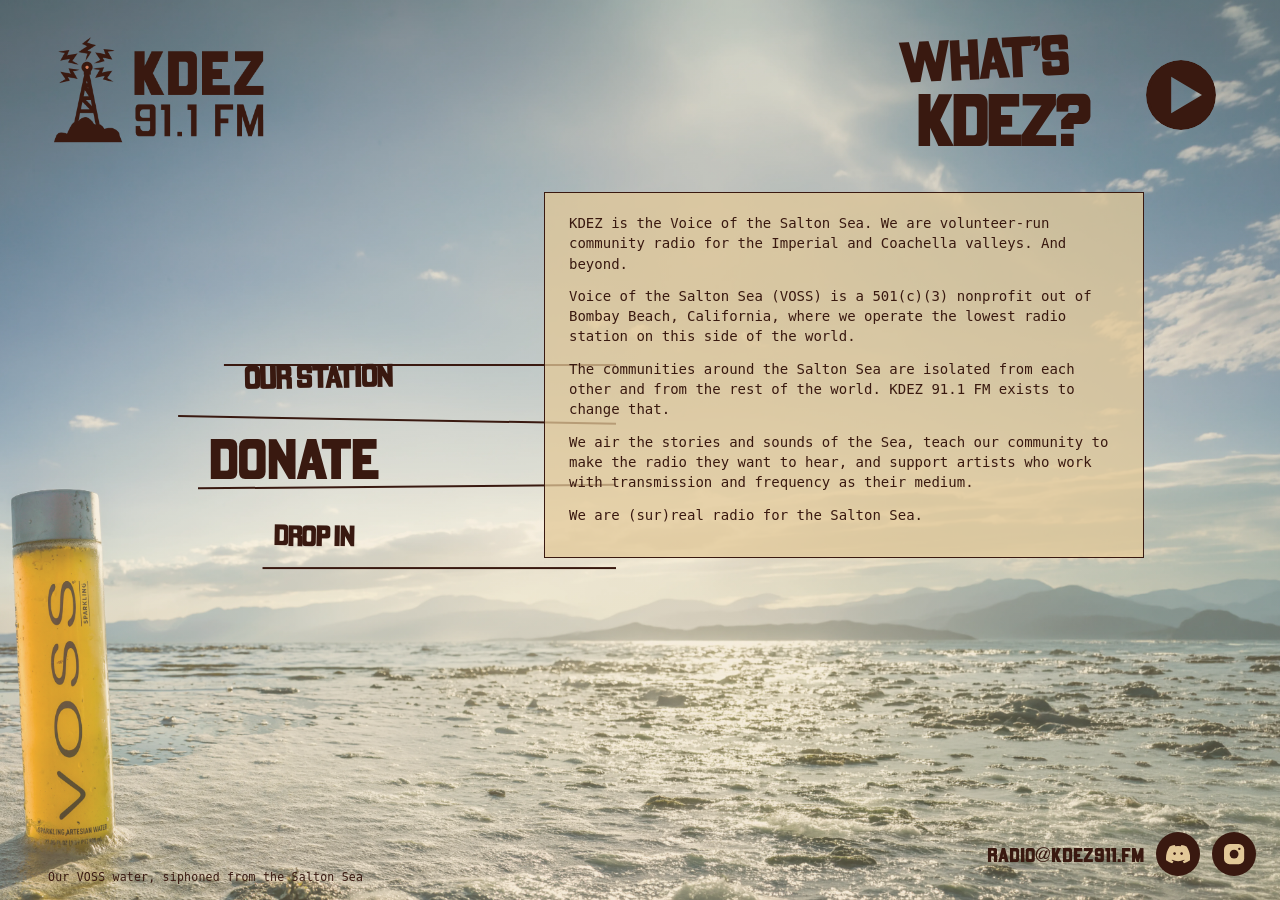
==== commit 3ed770b6: "Site redesign: new pages, metadata, SEO, favicon, and content - Rename subpages: our-station.html, d" ====
--- a/about.html
+++ b/about.html
@@ -2,38 +2,11 @@
 <html lang="en">
 <head>
     <meta charset="UTF-8">
-    <meta name="viewport" content="width=device-width, initial-scale=1.0">
-    <title>KDEZ - About</title>
-    <link rel="stylesheet" href="styles.css">
-    <script src="app.js" defer></script>
+    <meta http-equiv="refresh" content="0;url=our-station.html">
+    <link rel="canonical" href="https://kdez911.fm/our-station.html">
+    <title>KDEZ - Our Station</title>
 </head>
-<body class="about-page">
-    <a href="index.html" style="position: fixed; top: 2rem; left: 2rem; z-index: 100;">
-        <img src="KDEZ_Logo.webp" alt="KDEZ Logo" style="max-width: 250px; height: auto;">
-    </a>
-    <div class="container">
-        <div class="hero-text">
-            <span class="yellow-scratch">ABOUT</span>
-            <span class="black-scratch">US</span>
-        </div>
-        <nav class="chaotic-menu">
-            <a href="about.html" class="menu-item size-l has-line offset-1">About</a>
-            <a href="donate.html" class="menu-item size-xl has-lines-tb offset-2">Donate</a>
-            <a href="stay-in-touch.html" class="menu-item size-m has-line-bottom offset-3">Stay<br>in Touch</a>
-        </nav>
-
-        <main class="content-area">
-
-            
-            <div class="text-content">
-                <p><strong>Voice of the Salton Sea Inc. (VOSS)</strong> is a California nonprofit bringing community radio to the Imperial and Coachella valleys. And beyond.</p>
-                <p>The communities around the Salton Sea are isolated from each other and from the rest of the world. KDEZ 91.1 FM exists to change that.</p>
-                <p>We air the stories and sounds of the Salton Sea, teach our communities to make the radio that they want to hear, and open the overnight signal to artists who work with transmission and frequency as their medium.</p>
-                <p>We are (sur)real radio for the Salton Sea.</p>
-            </div>
-            
-            <div class="distressed-line side-stripe"></div>
-        </main>
-    </div>
+<body>
+    <p><a href="our-station.html">Redirecting to Our Station…</a></p>
 </body>
 </html>
